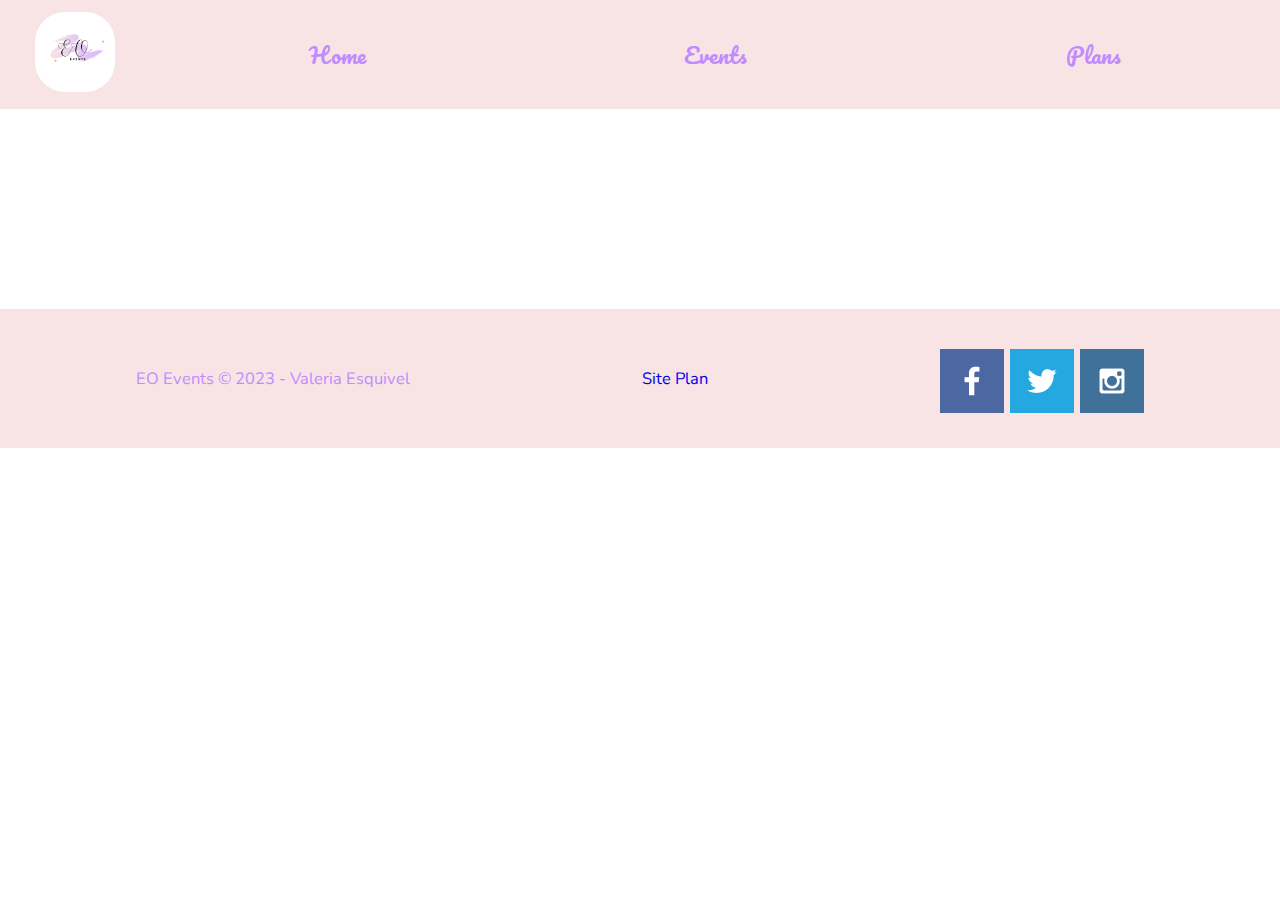
==== eoevents/index.html @ 05df9714 "Structure of pages in personal site" ====
<!DOCTYPE html>
<html lang="en">
<head>
    <meta charset="UTF-8">
    <meta http-equiv="X-UA-Compatible" content="IE=edge">
    <meta name="viewport" content="width=device-width, initial-scale=1.0">
    <link rel="stylesheet" href="styles/styles.css">
    <title>EO Events | Home</title>
</head>
<body>
    <div id="content">
        <header>
            <a id="logo_link" href="index.html">
                <img class="logo" src="images/E0.png" alt="EO Events Logo" >
            </a>
            <nav>
                <a href="index.html">Home</a>
                <a href="events.html">Events</a>
                <a href="plans.html">Plans</a>
            </nav>
        </header>
        <main>
        </main>
        <footer>
            <p>EO Events &copy; 2023 - Valeria Esquivel</p>
            <p><a href="site-plan.html">Site Plan</a></p>
            <div class="social">
                <a href="https://facebook.com" target="_blank">
                    <img src="images/facebook.png" alt="fb icon">
                </a>
                <a href="https://twitter.com" target="_blank">
                    <img src="images/twitter.png" alt="twitter icon">
                </a>
                <a href="https://instagram.com" target="_blank">
                    <img src="images/instagram.png" alt="instagram icon">
                </a>
            </div>
        </footer>
    </div>
</body>
</html>
---- eoevents/styles/styles.css ----
/* if you are using any Google fonts change the font names below to your fonts. 
Any spaces in your font name should be replaced with a +. 
Fonts are separated by a | */
@import url('https://fonts.googleapis.com/css2?family=Nunito&family=Pacifico&display=swap');

:root {
    /* change the values below to your colors from your palette */
    --primary-color: #c18bff;
    --secondary-color: #d8b5ff;
    --accent1-color: #f8e4e4;
    --accent2-color: #fda2a2;
    --accent3-color: #e98181;

    /* change the values below to your chosen font(s) */
    --heading-font: "Pacifico";
    --paragraph-font: Nunito, Helvetica, sans-serif;

    /* these colors below should be chosen from among your palette colors above */
    --headline-color-on-white: #c18bff;
    /* headlines on a white background */
    --headline-color-on-color: white;
    /* headlines on a colored background */
    --paragraph-color-on-white: #e98181;
    /* paragraph text on a white background */
    --paragraph-color-on-color: white;
    /* paragraph text on a colored background */
    --paragraph-background-color: #d8b5ff;
    --nav-link-color: #c18bff;
    --nav-background-color: #f8e4e4;
    --nav-hover-link-color: white;
    --nav-hover-background-color: #c18bff;
}

#content {
    max-width: 1600px;
    margin: 0 auto;
}

nav {
    display: flex;
    justify-content: space-around;
    background-color: var(--nav-background-color);
}

nav a {
    text-align: center;
    color: white;
    text-decoration: none;
    padding: 35px;
}

nav a:link,
nav a:visited {
    color: var(--nav-link-color);
}

nav a:hover {
    color: var(--nav-hover-link-color);
    background-color: var(--nav-hover-background-color);
}

main section {
    text-align: center;
}

body {
    background-color: white;
    margin: 0;
    padding: 0;
    font-size: 22px;
    font-family: var(--heading-font);
}

p {
    font-size: 18px;
    font-family: var(--paragraph-font);
}

header {
    display: grid;
    grid-template-columns: 150px auto;
    text-align: center;
    color: var(--nav-link-color);
    background-color: var(--nav-background-color);
}

footer {
    color: var(--nav-link-color);
    background-color: var(--nav-background-color);
    padding: 25px 20px;
    margin-top: 200px;
    display: flex;
    justify-content: space-around;
    align-items: center;
}

footer p {
    font-size: 0.75em;
}

footer a {
    text-decoration: none;
}

footer p a:hover {
    text-decoration: underline;
}

footer .social img {
    padding-top: 15px;
}

.icon {
    width: 80px;
    padding-top: 10px;
}

.logo {
    width: 80px;
    border-radius: 30px;
}

h2 {
    margin: 0;
}

#logo_link {
    padding-top: 5px;
    justify-self: center;
    align-self: center;
}
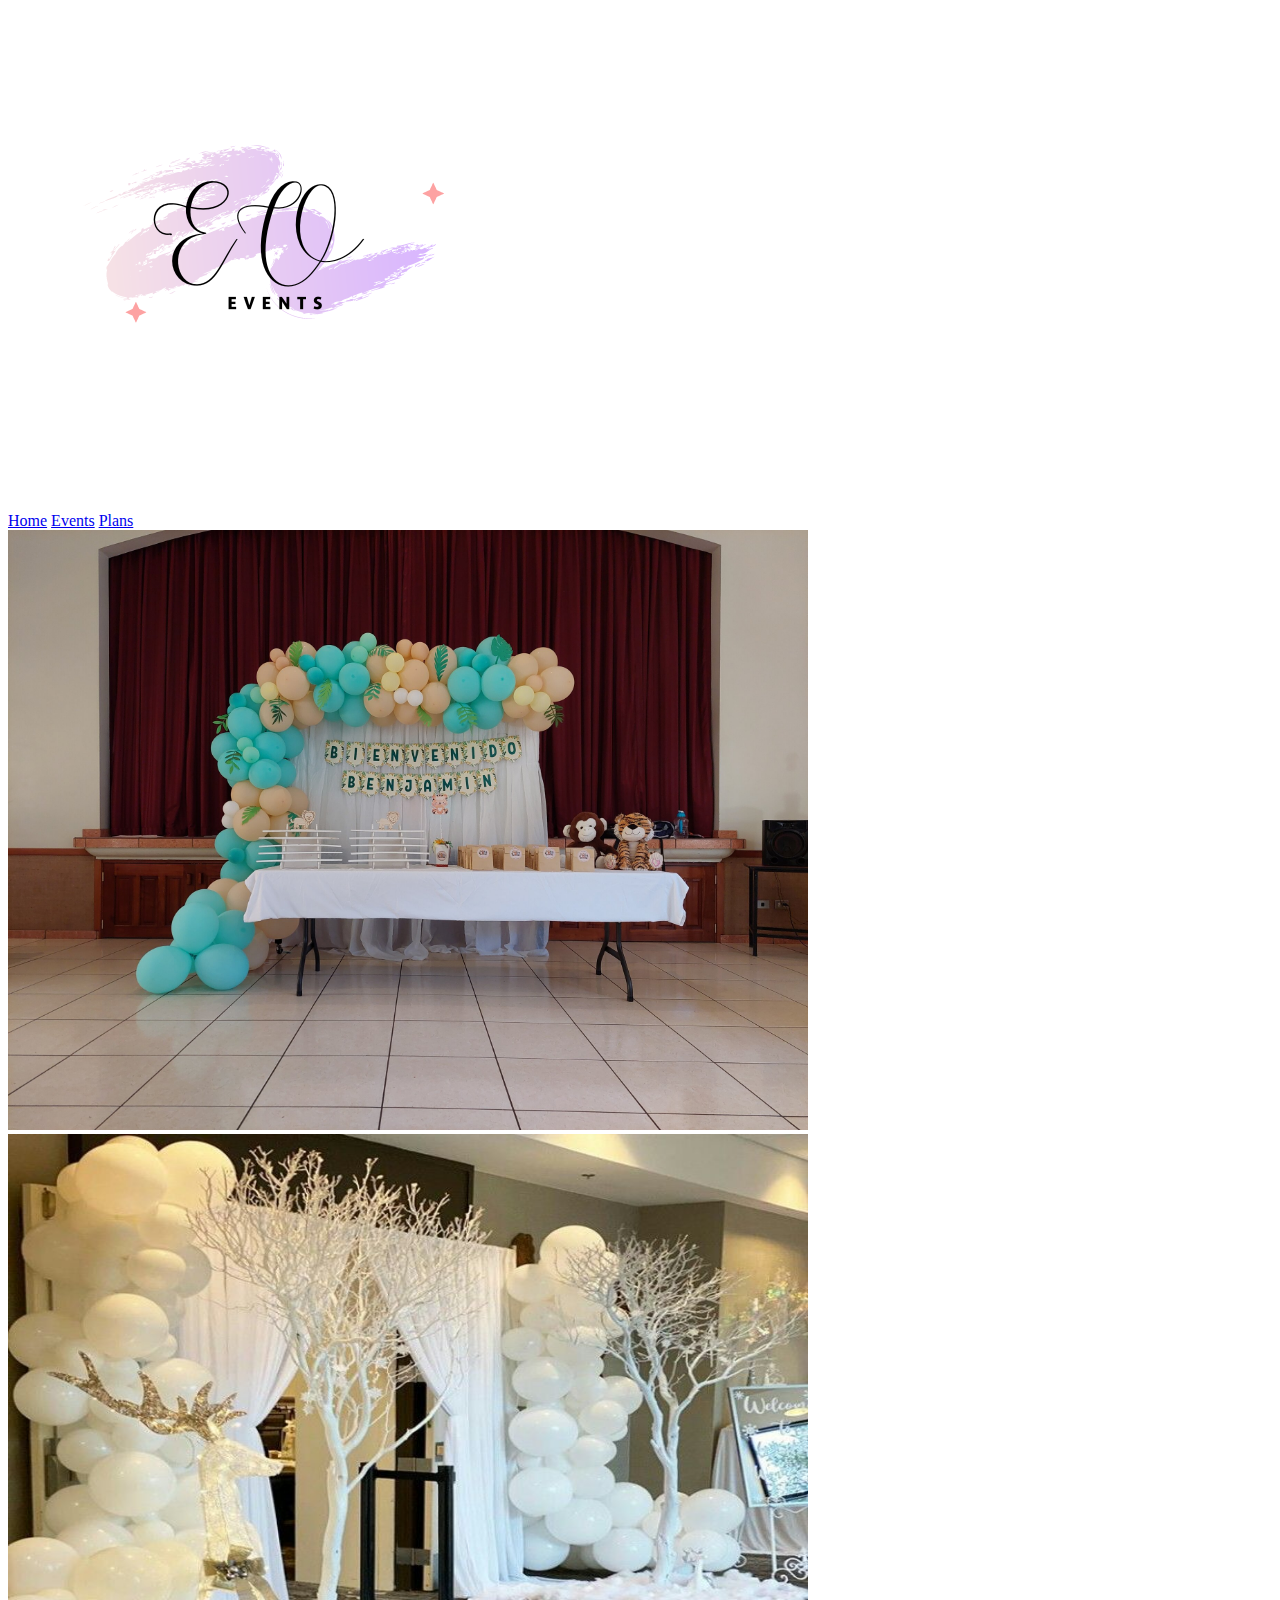
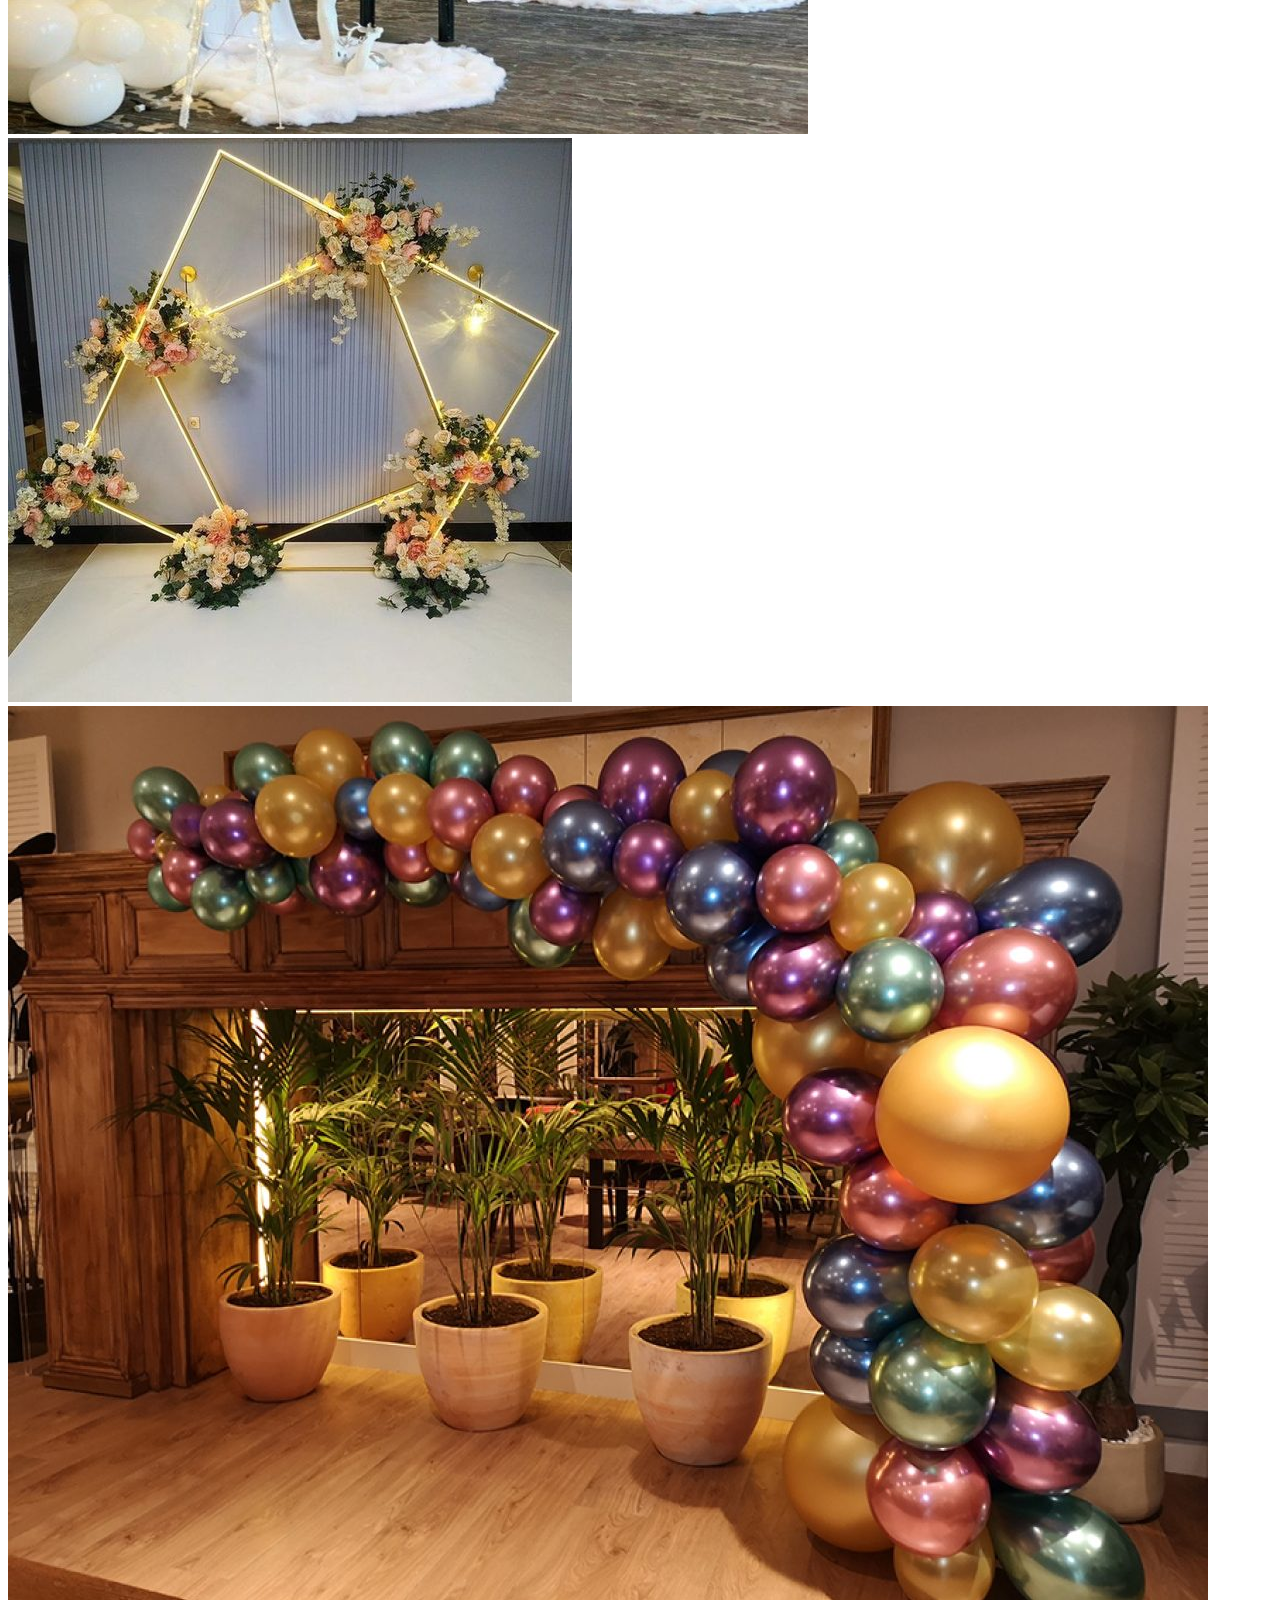
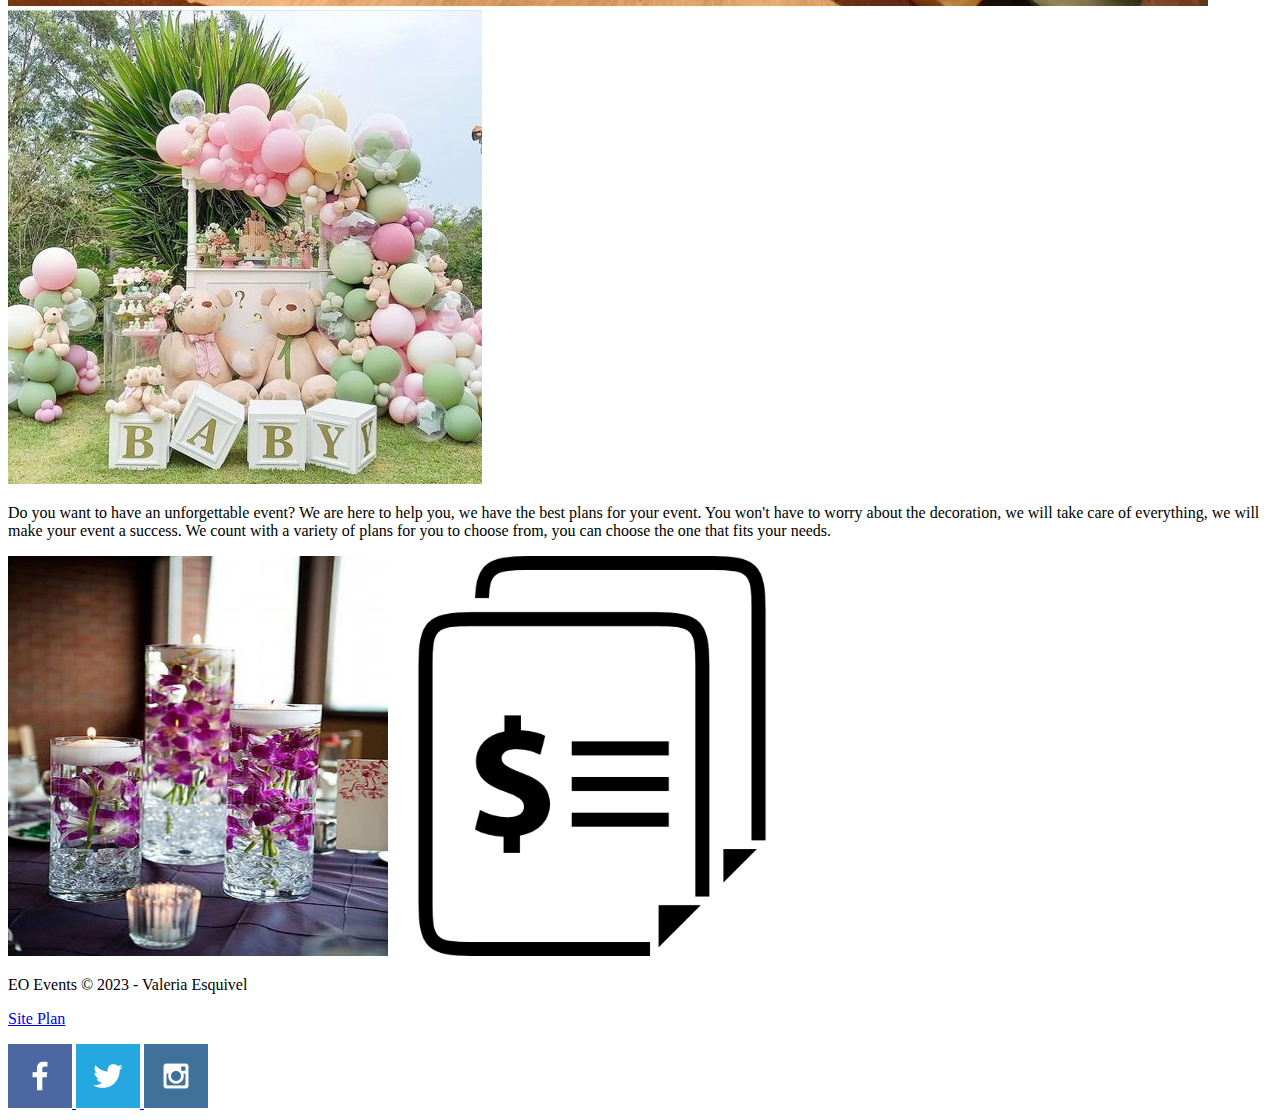
==== commit 2504b641: "HTML of the three pages added" ====
--- a/eoevents/index.html
+++ b/eoevents/index.html
@@ -1,41 +1,92 @@
 <!DOCTYPE html>
 <html lang="en">
-<head>
-    <meta charset="UTF-8">
-    <meta http-equiv="X-UA-Compatible" content="IE=edge">
-    <meta name="viewport" content="width=device-width, initial-scale=1.0">
-    <link rel="stylesheet" href="styles/styles.css">
+  <head>
+    <meta charset="UTF-8" />
+    <meta http-equiv="X-UA-Compatible" content="IE=edge" />
+    <meta name="viewport" content="width=device-width, initial-scale=1.0" />
+    <!-- <link rel="stylesheet" href="styles/styles.css" /> -->
     <title>EO Events | Home</title>
-</head>
-<body>
+  </head>
+  <body>
     <div id="content">
-        <header>
-            <a id="logo_link" href="index.html">
-                <img class="logo" src="images/E0.png" alt="EO Events Logo" >
-            </a>
-            <nav>
-                <a href="index.html">Home</a>
-                <a href="events.html">Events</a>
-                <a href="plans.html">Plans</a>
-            </nav>
-        </header>
-        <main>
-        </main>
-        <footer>
-            <p>EO Events &copy; 2023 - Valeria Esquivel</p>
-            <p><a href="site-plan.html">Site Plan</a></p>
-            <div class="social">
-                <a href="https://facebook.com" target="_blank">
-                    <img src="images/facebook.png" alt="fb icon">
-                </a>
-                <a href="https://twitter.com" target="_blank">
-                    <img src="images/twitter.png" alt="twitter icon">
-                </a>
-                <a href="https://instagram.com" target="_blank">
-                    <img src="images/instagram.png" alt="instagram icon">
-                </a>
-            </div>
-        </footer>
+      <header>
+        <a id="logo_link" href="index.html">
+          <img class="logo" src="images/E0.png" alt="EO Events Logo" />
+        </a>
+        <nav>
+          <a href="index.html">Home</a>
+          <a href="events.html">Events</a>
+          <a href="plans.html">Plans</a>
+        </nav>
+      </header>
+      <main>
+        <img
+          class="plan-img"
+          src="images/babyShower.jpg"
+          alt="image for homepage"
+          width="800px"
+          height="600px"
+        />
+        <br />
+        <img
+          class="plan-img"
+          src="images/ev10.jpg"
+          alt="image for homepage"
+          width="800px"
+          height="600px"
+        />
+        <img
+          class="plan-img"
+          src="images/ev1.jpg"
+          alt="image for homepage"
+        />
+        <img
+          class="plan-img"
+          src="images/ev2.jpg"
+          alt="image for homepage"
+        />
+        <img
+          class="plan-img"
+          src="images/ev11.jpg"
+          alt="image for homepage"
+        />
+        <p>
+          Do you want to have an unforgettable event? We are here to help you,
+          we have the best plans for your event. You won't have to worry about
+          the decoration, we will take care of everything, we will make your
+          event a success. We count with a variety of plans for you to choose
+          from, you can choose the one that fits your needs.
+        </p>
+        <img
+          class="plan-img"
+          src="images/centrosMesa.jpg"
+          alt="image for homepage"
+          width="380px"
+          height="400px"
+        />
+        <img
+          class="plan-img"
+          src="images/plans.png"
+          alt="image for homepage"
+          width="400px"
+          height="400px"
+        />
+      </main>
+      <footer>
+        <p>EO Events &copy; 2023 - Valeria Esquivel</p>
+        <p><a href="site-plan.html">Site Plan</a></p>
+        <div class="social">
+          <a href="https://facebook.com" target="_blank">
+            <img src="images/facebook.png" alt="fb icon" />
+          </a>
+          <a href="https://twitter.com" target="_blank">
+            <img src="images/twitter.png" alt="twitter icon" />
+          </a>
+          <a href="https://instagram.com" target="_blank">
+            <img src="images/instagram.png" alt="instagram icon" />
+          </a>
+        </div>
+      </footer>
     </div>
-</body>
-</html>+  </body>
+</html>
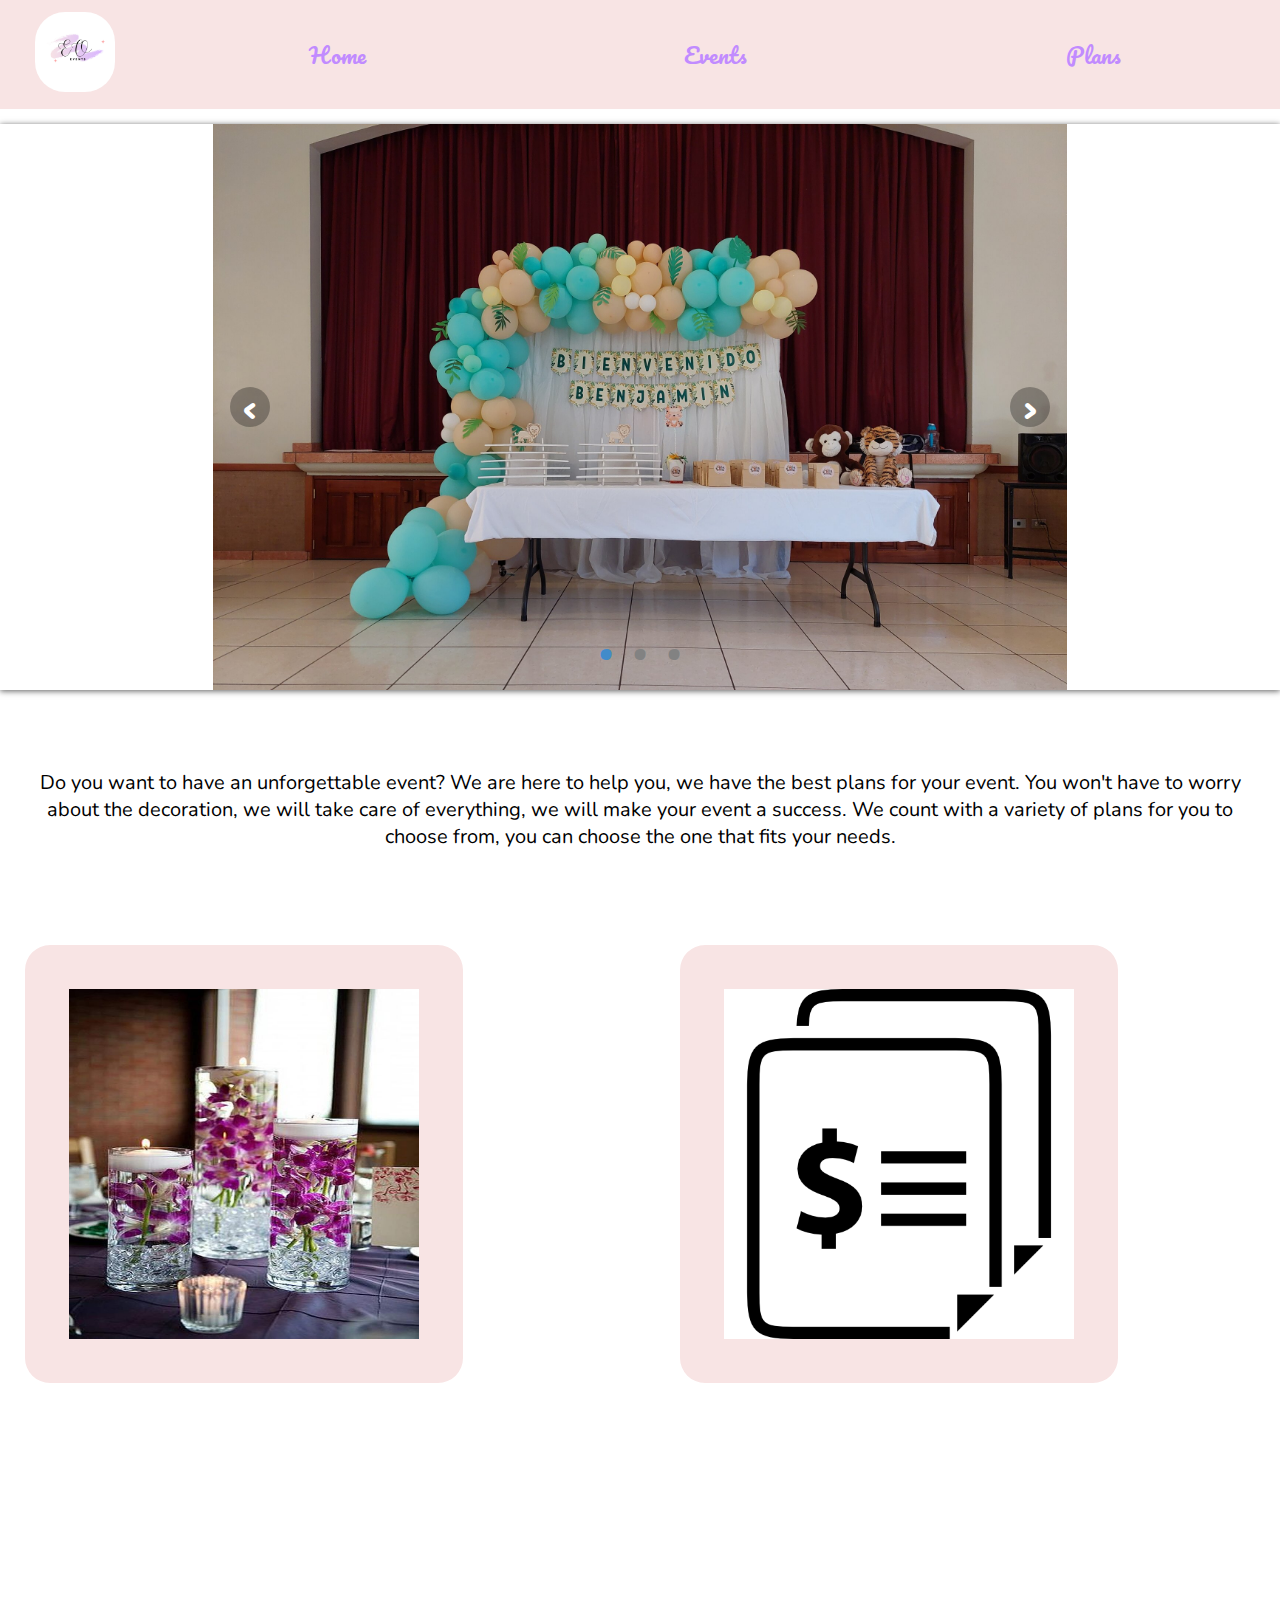
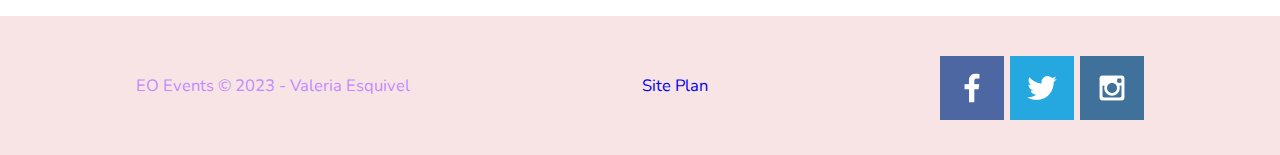
==== commit 858ae81d: "Home page finalized" ====
--- a/eoevents/index.html
+++ b/eoevents/index.html
@@ -4,7 +4,7 @@
     <meta charset="UTF-8" />
     <meta http-equiv="X-UA-Compatible" content="IE=edge" />
     <meta name="viewport" content="width=device-width, initial-scale=1.0" />
-    <!-- <link rel="stylesheet" href="styles/styles.css" /> -->
+    <link rel="stylesheet" href="styles/styles.css" />
     <title>EO Events | Home</title>
   </head>
   <body>
@@ -20,57 +20,104 @@
         </nav>
       </header>
       <main>
-        <img
-          class="plan-img"
-          src="images/babyShower.jpg"
-          alt="image for homepage"
-          width="800px"
-          height="600px"
-        />
+        <div class="slide">
+          <div class="slide-inner">
+            <input
+              class="slide-open"
+              type="radio"
+              id="slide-1"
+              name="slide"
+              aria-hidden="true"
+              hidden=""
+              checked="checked"
+            />
+            <div class="slide-item">
+              <img
+                class="plan-img"
+                src="images/babyShower.jpg"
+                alt="image for homepage"
+              />
+            </div>
+            <input
+              class="slide-open"
+              type="radio"
+              id="slide-2"
+              name="slide"
+              aria-hidden="true"
+              hidden=""
+            />
+            <div class="slide-item">
+              <img
+                class="plan-img"
+                src="images/ev2.jpg"
+                alt="image for homepage"
+              />
+            </div>
+            <input
+              class="slide-open"
+              type="radio"
+              id="slide-3"
+              name="slide"
+              aria-hidden="true"
+              hidden=""
+            />
+            <div class="slide-item">
+              <img
+                class="plan-img"
+                src="images/corporateEvent.jpg"
+                alt="image for homepage"
+              />
+            </div>
+            <label for="slide-3" class="slide-control prev control-1">‹</label>
+            <label for="slide-2" class="slide-control next control-1">›</label>
+            <label for="slide-1" class="slide-control prev control-2">‹</label>
+            <label for="slide-3" class="slide-control next control-2">›</label>
+            <label for="slide-2" class="slide-control prev control-3">‹</label>
+            <label for="slide-1" class="slide-control next control-3">›</label>
+            <ol class="slide-indicador">
+              <li>
+                <label for="slide-1" class="slide-circulo">•</label>
+              </li>
+              <li>
+                <label for="slide-2" class="slide-circulo">•</label>
+              </li>
+              <li>
+                <label for="slide-3" class="slide-circulo">•</label>
+              </li>
+            </ol>
+          </div>
+        </div>
+
         <br />
-        <img
-          class="plan-img"
-          src="images/ev10.jpg"
-          alt="image for homepage"
-          width="800px"
-          height="600px"
-        />
-        <img
-          class="plan-img"
-          src="images/ev1.jpg"
-          alt="image for homepage"
-        />
-        <img
-          class="plan-img"
-          src="images/ev2.jpg"
-          alt="image for homepage"
-        />
-        <img
-          class="plan-img"
-          src="images/ev11.jpg"
-          alt="image for homepage"
-        />
-        <p>
-          Do you want to have an unforgettable event? We are here to help you,
-          we have the best plans for your event. You won't have to worry about
-          the decoration, we will take care of everything, we will make your
-          event a success. We count with a variety of plans for you to choose
-          from, you can choose the one that fits your needs.
-        </p>
-        <img
-          class="plan-img"
-          src="images/centrosMesa.jpg"
-          alt="image for homepage"
-          width="380px"
-          height="400px"
-        />
-        <img
-          class="plan-img"
-          src="images/plans.png"
-          alt="image for homepage"
-          width="400px"
-          height="400px"
-        />
+        <div class="contentHome">
+          <p id="home-text">
+            Do you want to have an unforgettable event? We are here to help you,
+            we have the best plans for your event. You won't have to worry about
+            the decoration, we will take care of everything, we will make your
+            event a success. We count with a variety of plans for you to choose
+            from, you can choose the one that fits your needs.
+          </p>
+          <div id="home-img1">
+            <a href="events.html">
+              <img
+              class="home-img"
+              src="images/centrosMesa.jpg"
+              alt="image for homepage"
+              title="Events"
+              />
+            </a>
+          </div>
+          <div id="home-img2">
+            <a href="plans.html">
+              <img
+              class="home-img"
+              src="images/plans.png"
+              alt="image for homepage"
+              title="Plans"
+              />
+            </a>
+          </div>
+        </div>
       </main>
       <footer>
         <p>EO Events &copy; 2023 - Valeria Esquivel</p>
--- a/eoevents/styles/styles.css
+++ b/eoevents/styles/styles.css
@@ -128,4 +128,181 @@
     padding-top: 5px;
     justify-self: center;
     align-self: center;
+}
+
+
+/* CAROUSEL */
+.slide {
+    /* position: relative; */
+    box-shadow: 0px 1px 6px rgba(0, 0, 0, 0.64);
+    margin-top: 15px;
+    display: grid;
+    grid-template-columns: repeat(6, 1fr);
+    grid-template-rows: 2fr;
+}
+
+.slide-inner {
+    position: relative;
+    overflow: hidden;
+    width: 100%;
+    height: calc(500px + 3em);
+    grid-column: 2/6;
+    grid-row: 1/2;
+    text-align: center;
+}
+
+.slide-open:checked+.slide-item {
+    position: static;
+    opacity: 100;
+}
+
+.slide-item {
+    position: absolute;
+    opacity: 0;
+    -webkit-transition: opacity 0.6s ease-out;
+    transition: opacity 0.6s ease-out;
+    grid-column: 2/5;
+    grid-row: 1/2;
+    text-align: center;
+}
+
+.slide-item img {
+    display: block;
+    height: auto;
+    max-width: 100%;
+    grid-column: 2/5;
+    grid-row: 1/2;
+}
+
+.slide-control {
+    background: rgba(0, 0, 0, 0.28);
+    border-radius: 50%;
+    color: #fff;
+    cursor: pointer;
+    display: none;
+    font-size: 40px;
+    height: 40px;
+    line-height: 35px;
+    position: absolute;
+    top: 50%;
+    -webkit-transform: translate(0, -50%);
+    cursor: pointer;
+    -ms-transform: translate(0, -50%);
+    transform: translate(0, -50%);
+    text-align: center;
+    width: 40px;
+    z-index: 10;
+}
+
+.slide-control.prev {
+    left: 2%;
+}
+
+.slide-control.next {
+    right: 2%;
+}
+
+.slide-control:hover {
+    background: rgba(0, 0, 0, 0.8);
+    color: #aaaaaa;
+}
+
+#slide-1:checked~.control-1,
+#slide-2:checked~.control-2,
+#slide-3:checked~.control-3 {
+    display: block;
+}
+
+.slide-indicador {
+    list-style: none;
+    margin: 0;
+    padding: 0;
+    position: absolute;
+    bottom: 2%;
+    left: 0;
+    right: 0;
+    text-align: center;
+    z-index: 10;
+}
+
+.slide-indicador li {
+    display: inline-block;
+    margin: 0 5px;
+}
+
+.slide-circulo {
+    color: #828282;
+    cursor: pointer;
+    display: block;
+    font-size: 35px;
+}
+
+.slide-circulo:hover {
+    color: #aaaaaa;
+}
+
+#slide-1:checked~.control-1~.slide-indicador li:nth-child(1) .slide-circulo,
+#slide-2:checked~.control-2~.slide-indicador li:nth-child(2) .slide-circulo,
+#slide-3:checked~.control-3~.slide-indicador li:nth-child(3) .slide-circulo {
+    color: #428bca;
+}
+
+#titulo {
+    width: 100%;
+    position: absolute;
+    padding: 0px;
+    margin: 0px auto;
+    text-align: center;
+    font-size: 27px;
+    color: rgba(255, 255, 255, 1);
+    font-family: 'Open Sans', sans-serif;
+    z-index: 9999;
+    text-shadow: 0px 1px 2px rgba(0, 0, 0, 0.33),
+        -1px 0px 2px rgba(255, 255, 255, 0);
+}
+
+/* END CAROUSEL */
+
+/* CONTENT HOME */
+.contentHome {
+    display: grid;
+    grid-template-columns: repeat(6, 1fr);
+    grid-template-rows: 1fr;
+    grid-gap: 50px;
+    padding: 10px;
+    font-family: var(--paragraph-font);
+    justify-items: center;
+    align-items: center;
+    justify-content: center;
+    align-content: center;
+}
+
+#home-text {
+    grid-column: 1/7;
+    grid-row: 1;
+    border-radius: 10px;
+    padding: 10px;
+    font-size: 20px;
+    text-align: center;
+}
+
+.home-img {
+    border-radius: 25px !important;
+    text-align: center;
+    border-width: 2em;
+    border-style: solid;
+    border-color: var(--nav-background-color);
+    margin: 15px;
+    width: 350px;
+    height: 350px;
+}
+
+#home-img1 {
+    width: 100%;
+    grid-column: 1/3;
+}
+
+#home-img2 {
+    width: 100%;
+    grid-column: 4/7;
 }